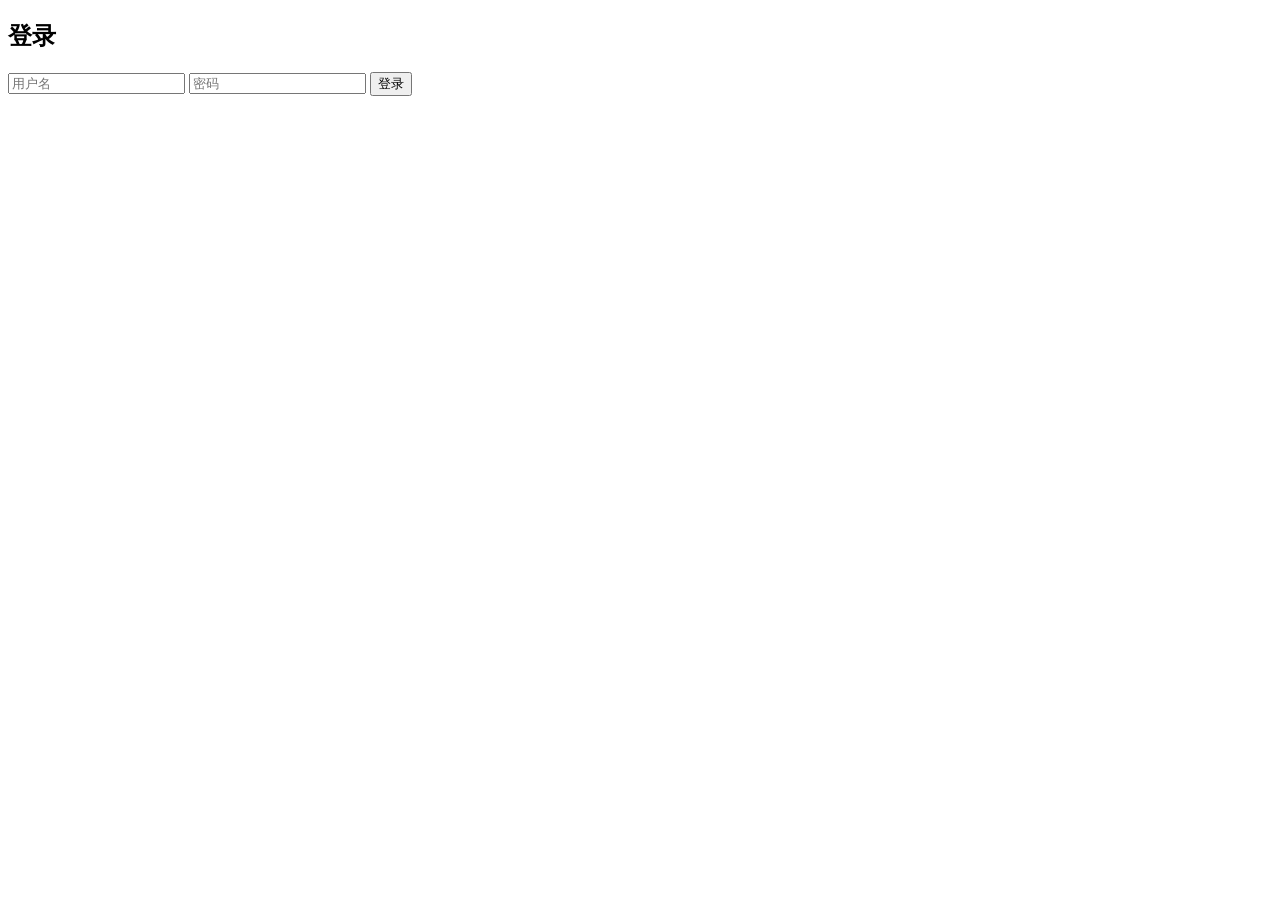
==== frontend/index.html @ d93228ad "initialization: Login&Logout completed" ====
<!DOCTYPE html>
<html>
<head>
  <meta charset="UTF-8">
  <title>登录</title>
</head>
<body>
  <h2>登录</h2>
  <input id="username" placeholder="用户名">
  <input id="password" placeholder="密码" type="password">
  <button onclick="login()">登录</button>
  <p id="result"></p>

  <script>
    async function login() {
      const username = document.getElementById('username').value;
      const password = document.getElementById('password').value;

      const res = await fetch('http://127.0.0.1:8000/api/login', {
        method: 'POST',
        headers: {'Content-Type': 'application/json'},
        body: JSON.stringify({username, password})
      });

      const data = await res.json();
      if (data.code === 0){
        localStorage.setItem('user', JSON.stringify(data.data));
        window.location.href = "home.html";
      }else{
        document.getElementById('result').innerText = data.message;
      }
    }
  </script>
</body>
</html>
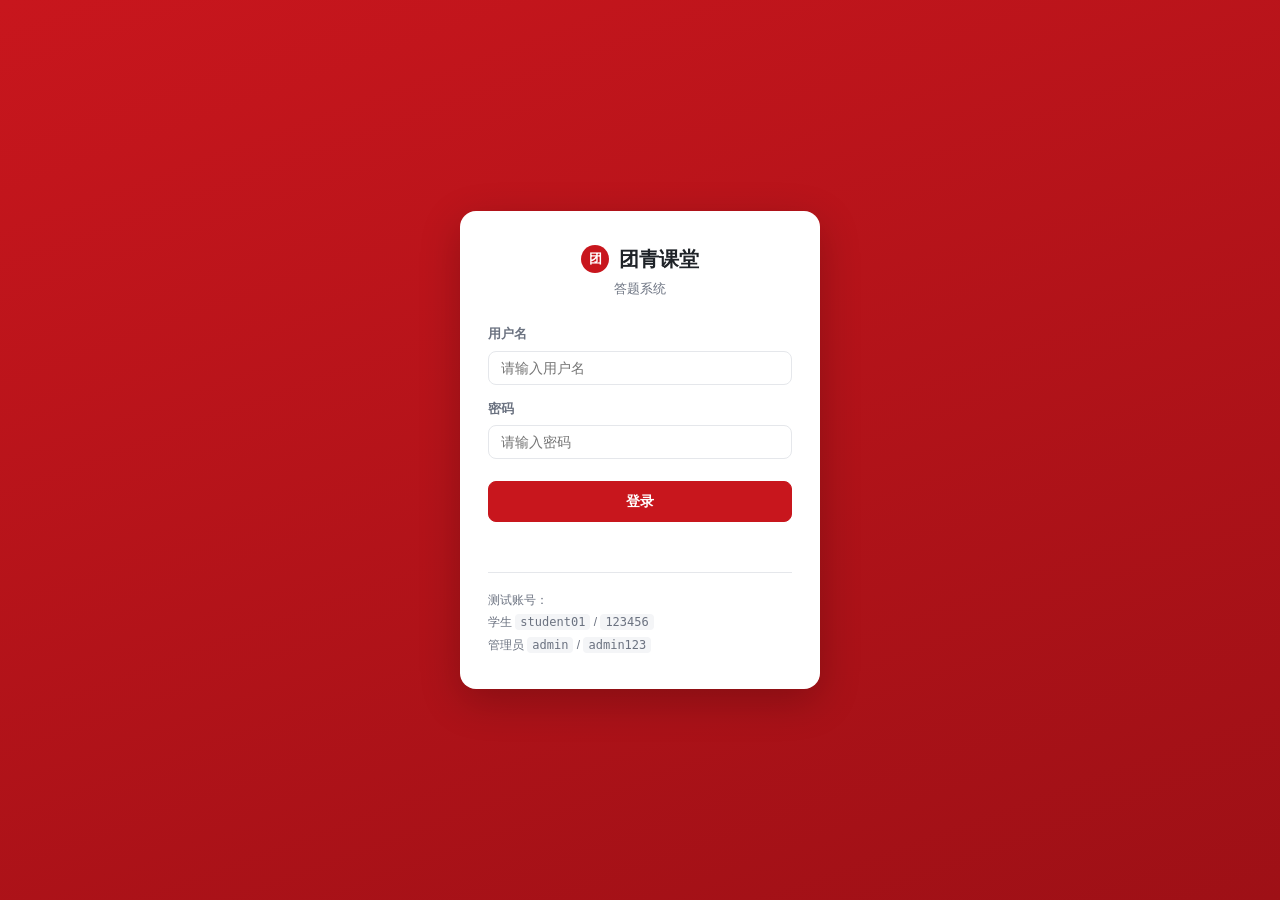
==== commit dbbed024: "distinguish student & admin UI without real func" ====
--- a/frontend/index.html
+++ b/frontend/index.html
@@ -1,15 +1,40 @@
 <!DOCTYPE html>
-<html>
+<html lang="zh-CN">
 <head>
   <meta charset="UTF-8">
-  <title>登录</title>
+  <meta name="viewport" content="width=device-width, initial-scale=1">
+  <title>登录 —— 团青课堂</title>
+  <!-- 只引入共用样式让登录页和后面几页风格一致，登录逻辑保持原样 -->
+  <link rel="stylesheet" href="common.css">
 </head>
 <body>
-  <h2>登录</h2>
-  <input id="username" placeholder="用户名">
-  <input id="password" placeholder="密码" type="password">
-  <button onclick="login()">登录</button>
-  <p id="result"></p>
+  <div class="login-screen">
+    <div class="login-card">
+      <div class="brand">
+        <span class="emblem">团</span>
+        <span>团青课堂</span>
+      </div>
+      <p class="login-sub">答题系统</p>
+
+      <div class="field">
+        <label for="username">用户名</label>
+        <input id="username" placeholder="请输入用户名">
+      </div>
+      <div class="field">
+        <label for="password">密码</label>
+        <input id="password" placeholder="请输入密码" type="password">
+      </div>
+
+      <button class="btn btn-primary btn-block" onclick="login()">登录</button>
+      <p id="result" class="login-error"></p>
+
+      <p class="login-tip">
+        测试账号：<br>
+        学生 <code>student01</code> / <code>123456</code><br>
+        管理员 <code>admin</code> / <code>admin123</code>
+      </p>
+    </div>
+  </div>
 
   <script>
     async function login() {
@@ -32,4 +57,4 @@
     }
   </script>
 </body>
-</html>+</html>
--- a/frontend/common.css
+++ b/frontend/common.css
@@ -0,0 +1,455 @@
+/* 团青课堂 —— 共用样式
+ *
+ * 登录页 / 学生端 / 管理员端 共用这一份，不引入任何框架或 CDN，
+ * 保持「双击 HTML 就能打开」的用法。
+ * 学生端与管理员端只靠 <body> 上的 role-student / role-admin 切换强调色，
+ * 布局和组件完全一致，后续加功能不必维护两套 CSS。
+ */
+
+:root {
+  --red: #c8161d;
+  --red-dark: #9e1016;
+  --blue: #1f6fb2;
+  --gold: #f0b429;
+
+  --ink: #1f2328;
+  --muted: #6b7280;
+  --line: #e5e7eb;
+  --bg: #f4f5f7;
+  --card: #ffffff;
+
+  --radius: 12px;
+  --shadow: 0 1px 2px rgba(16, 24, 40, .06), 0 6px 16px rgba(16, 24, 40, .06);
+
+  /* 强调色：默认团旗红，学生端会覆盖成青年蓝 */
+  --accent: var(--red);
+  --accent-dark: var(--red-dark);
+  --accent-soft: #fdeaea;
+  --accent-border: #f3c3c5;
+}
+
+body.role-student {
+  --accent: var(--blue);
+  --accent-dark: #175a92;
+  --accent-soft: #e8f1fa;
+  --accent-border: #c3d9ee;
+}
+
+body.role-admin {
+  --accent: var(--red);
+  --accent-dark: var(--red-dark);
+  --accent-soft: #fdeaea;
+  --accent-border: #f3c3c5;
+}
+
+* { box-sizing: border-box; }
+
+body {
+  margin: 0;
+  font-family: "Microsoft YaHei", "PingFang SC", "Helvetica Neue", Arial, sans-serif;
+  font-size: 14px;
+  line-height: 1.6;
+  color: var(--ink);
+  background: var(--bg);
+}
+
+a { color: var(--accent-dark); }
+
+.hidden { display: none !important; }
+
+/* ---------------- 顶栏 ---------------- */
+
+.topbar {
+  position: sticky;
+  top: 0;
+  z-index: 10;
+  background: var(--card);
+  border-bottom: 1px solid var(--line);
+}
+
+.topbar-inner {
+  display: flex;
+  align-items: center;
+  justify-content: space-between;
+  gap: 16px;
+  max-width: 1100px;
+  height: 60px;
+  margin: 0 auto;
+  padding: 0 20px;
+}
+
+.brand {
+  display: flex;
+  align-items: center;
+  gap: 10px;
+  font-size: 16px;
+  font-weight: 700;
+}
+
+.emblem {
+  flex: none;
+  display: flex;
+  align-items: center;
+  justify-content: center;
+  width: 28px;
+  height: 28px;
+  border-radius: 50%;
+  background: var(--accent);
+  color: #fff;
+  font-size: 13px;
+  font-weight: 700;
+}
+
+.role-tag {
+  padding: 2px 10px;
+  border: 1px solid var(--accent-border);
+  border-radius: 999px;
+  background: var(--accent-soft);
+  color: var(--accent-dark);
+  font-size: 12px;
+  font-weight: 600;
+}
+
+.user-area {
+  display: flex;
+  align-items: center;
+  gap: 12px;
+  color: var(--muted);
+}
+
+.user-area strong { color: var(--ink); }
+
+/* ---------------- 页面骨架 ---------------- */
+
+.container {
+  max-width: 1100px;
+  margin: 0 auto;
+  padding: 24px 20px 48px;
+}
+
+.page-head { margin-bottom: 20px; }
+
+.page-head h1 {
+  margin: 0 0 4px;
+  font-size: 22px;
+}
+
+.page-head p {
+  margin: 0;
+  color: var(--muted);
+}
+
+/* ---------------- 统计卡片 ---------------- */
+
+.stat-grid {
+  display: grid;
+  grid-template-columns: repeat(auto-fit, minmax(180px, 1fr));
+  gap: 16px;
+  margin-bottom: 16px;
+}
+
+.stat-card {
+  padding: 18px;
+  border: 1px solid var(--line);
+  border-radius: var(--radius);
+  background: var(--card);
+  box-shadow: var(--shadow);
+}
+
+.stat-card .stat-label {
+  margin-bottom: 6px;
+  color: var(--muted);
+  font-size: 13px;
+}
+
+.stat-card .stat-value {
+  font-size: 26px;
+  font-weight: 700;
+  line-height: 1.2;
+  color: var(--accent-dark);
+}
+
+.stat-card .stat-value small {
+  margin-left: 2px;
+  font-size: 14px;
+  font-weight: 600;
+}
+
+/* ---------------- 面板 ---------------- */
+
+.panel {
+  margin-top: 16px;
+  border: 1px solid var(--line);
+  border-radius: var(--radius);
+  background: var(--card);
+  box-shadow: var(--shadow);
+  overflow: hidden;
+}
+
+.panel-head {
+  display: flex;
+  align-items: center;
+  justify-content: space-between;
+  gap: 12px;
+  padding: 14px 18px;
+  border-bottom: 1px solid var(--line);
+}
+
+.panel-head h2 {
+  margin: 0;
+  font-size: 15px;
+}
+
+.panel-head .panel-desc {
+  margin: 2px 0 0;
+  color: var(--muted);
+  font-size: 13px;
+}
+
+.panel-body { padding: 18px; }
+
+.panel-body > :first-child { margin-top: 0; }
+.panel-body > :last-child { margin-bottom: 0; }
+
+/* 尚待开发的区域，用虚线框标出来，避免看起来像已经能用了 */
+.placeholder {
+  padding: 28px 18px;
+  border: 1px dashed var(--accent-border);
+  border-radius: var(--radius);
+  background: var(--accent-soft);
+  color: var(--muted);
+  text-align: center;
+}
+
+.placeholder strong { color: var(--accent-dark); }
+
+/* ---------------- 按钮 ---------------- */
+
+.btn {
+  display: inline-block;
+  padding: 8px 18px;
+  border: 1px solid var(--line);
+  border-radius: 8px;
+  background: #fff;
+  color: var(--ink);
+  font-family: inherit;
+  font-size: 14px;
+  line-height: 1.6;
+  text-decoration: none;
+  cursor: pointer;
+  transition: background .15s, border-color .15s, opacity .15s;
+}
+
+.btn:hover { border-color: var(--accent-border); background: var(--accent-soft); }
+
+.btn-primary {
+  border-color: var(--accent);
+  background: var(--accent);
+  color: #fff;
+  font-weight: 600;
+}
+
+.btn-primary:hover { background: var(--accent-dark); border-color: var(--accent-dark); }
+
+.btn-block { width: 100%; }
+
+/* ---------------- 表格 ---------------- */
+
+.table-wrap { overflow-x: auto; }
+
+table {
+  width: 100%;
+  border-collapse: collapse;
+  font-size: 14px;
+}
+
+th, td {
+  padding: 11px 12px;
+  border-bottom: 1px solid var(--line);
+  text-align: left;
+  white-space: nowrap;
+}
+
+th {
+  background: #fafbfc;
+  color: var(--muted);
+  font-size: 13px;
+  font-weight: 600;
+}
+
+tbody tr:last-child td { border-bottom: none; }
+
+.tag {
+  display: inline-block;
+  padding: 1px 9px;
+  border-radius: 999px;
+  background: var(--accent-soft);
+  color: var(--accent-dark);
+  font-size: 12px;
+  font-weight: 600;
+}
+
+/* ---------------- 提示条 ---------------- */
+
+.notice {
+  display: flex;
+  gap: 10px;
+  margin-bottom: 16px;
+  padding: 12px 16px;
+  border: 1px solid var(--accent-border);
+  border-radius: var(--radius);
+  background: var(--accent-soft);
+  font-size: 13px;
+}
+
+.notice-icon { flex: none; }
+
+.hint {
+  margin: 10px 0 0;
+  color: var(--muted);
+  font-size: 13px;
+}
+
+/* ---------------- 表单 ---------------- */
+
+.form-grid {
+  display: grid;
+  grid-template-columns: repeat(auto-fit, minmax(200px, 1fr));
+  gap: 14px;
+}
+
+.field { display: flex; flex-direction: column; gap: 6px; }
+
+.field.col-span { grid-column: 1 / -1; }
+
+.field label {
+  color: var(--muted);
+  font-size: 13px;
+  font-weight: 600;
+}
+
+.field input,
+.field select,
+.field textarea {
+  width: 100%;
+  padding: 8px 12px;
+  border: 1px solid var(--line);
+  border-radius: 8px;
+  background: #fff;
+  color: var(--ink);
+  font-family: inherit;
+  font-size: 14px;
+}
+
+.field input:focus,
+.field select:focus,
+.field textarea:focus {
+  border-color: var(--accent);
+  outline: 2px solid var(--accent-soft);
+}
+
+.field textarea { min-height: 72px; resize: vertical; }
+
+/* ---------------- 登录页 ---------------- */
+
+.login-screen {
+  display: flex;
+  align-items: center;
+  justify-content: center;
+  min-height: 100vh;
+  padding: 24px;
+  background: linear-gradient(160deg, var(--red) 0%, var(--red-dark) 100%);
+}
+
+.login-card {
+  width: 100%;
+  max-width: 360px;
+  padding: 32px 28px;
+  border-radius: 16px;
+  background: var(--card);
+  box-shadow: 0 12px 40px rgba(0, 0, 0, .22);
+}
+
+.login-card .brand {
+  justify-content: center;
+  margin-bottom: 4px;
+  font-size: 20px;
+}
+
+.login-card .login-sub {
+  margin: 0 0 24px;
+  color: var(--muted);
+  font-size: 13px;
+  text-align: center;
+}
+
+.login-card .field { margin-bottom: 14px; }
+
+.login-card .btn-primary { margin-top: 8px; }
+
+.login-error {
+  min-height: 20px;
+  margin: 12px 0 0;
+  color: var(--red);
+  font-size: 13px;
+  text-align: center;
+}
+
+.login-tip {
+  margin: 18px 0 0;
+  padding-top: 16px;
+  border-top: 1px solid var(--line);
+  color: var(--muted);
+  font-size: 12px;
+  line-height: 1.9;
+}
+
+.login-tip code {
+  padding: 1px 5px;
+  border-radius: 4px;
+  background: var(--bg);
+  font-family: Consolas, Monaco, monospace;
+}
+
+/* ---------------- 跳转中 ---------------- */
+
+.center-screen {
+  display: flex;
+  align-items: center;
+  justify-content: center;
+  min-height: 100vh;
+  padding: 24px;
+}
+
+.loading-card {
+  padding: 32px 40px;
+  border: 1px solid var(--line);
+  border-radius: var(--radius);
+  background: var(--card);
+  box-shadow: var(--shadow);
+  color: var(--muted);
+  text-align: center;
+}
+
+.spinner {
+  width: 26px;
+  height: 26px;
+  margin: 0 auto 14px;
+  border: 3px solid var(--line);
+  border-top-color: var(--red);
+  border-radius: 50%;
+  animation: spin .7s linear infinite;
+}
+
+@keyframes spin { to { transform: rotate(360deg); } }
+
+.loading-card p { margin: 0 0 4px; }
+
+.loading-card .btn { margin-top: 12px; }
+
+@media (max-width: 560px) {
+  .topbar-inner { height: auto; padding: 12px 16px; flex-wrap: wrap; }
+  .container { padding: 18px 16px 40px; }
+  .page-head h1 { font-size: 19px; }
+  .stat-card .stat-value { font-size: 22px; }
+}
